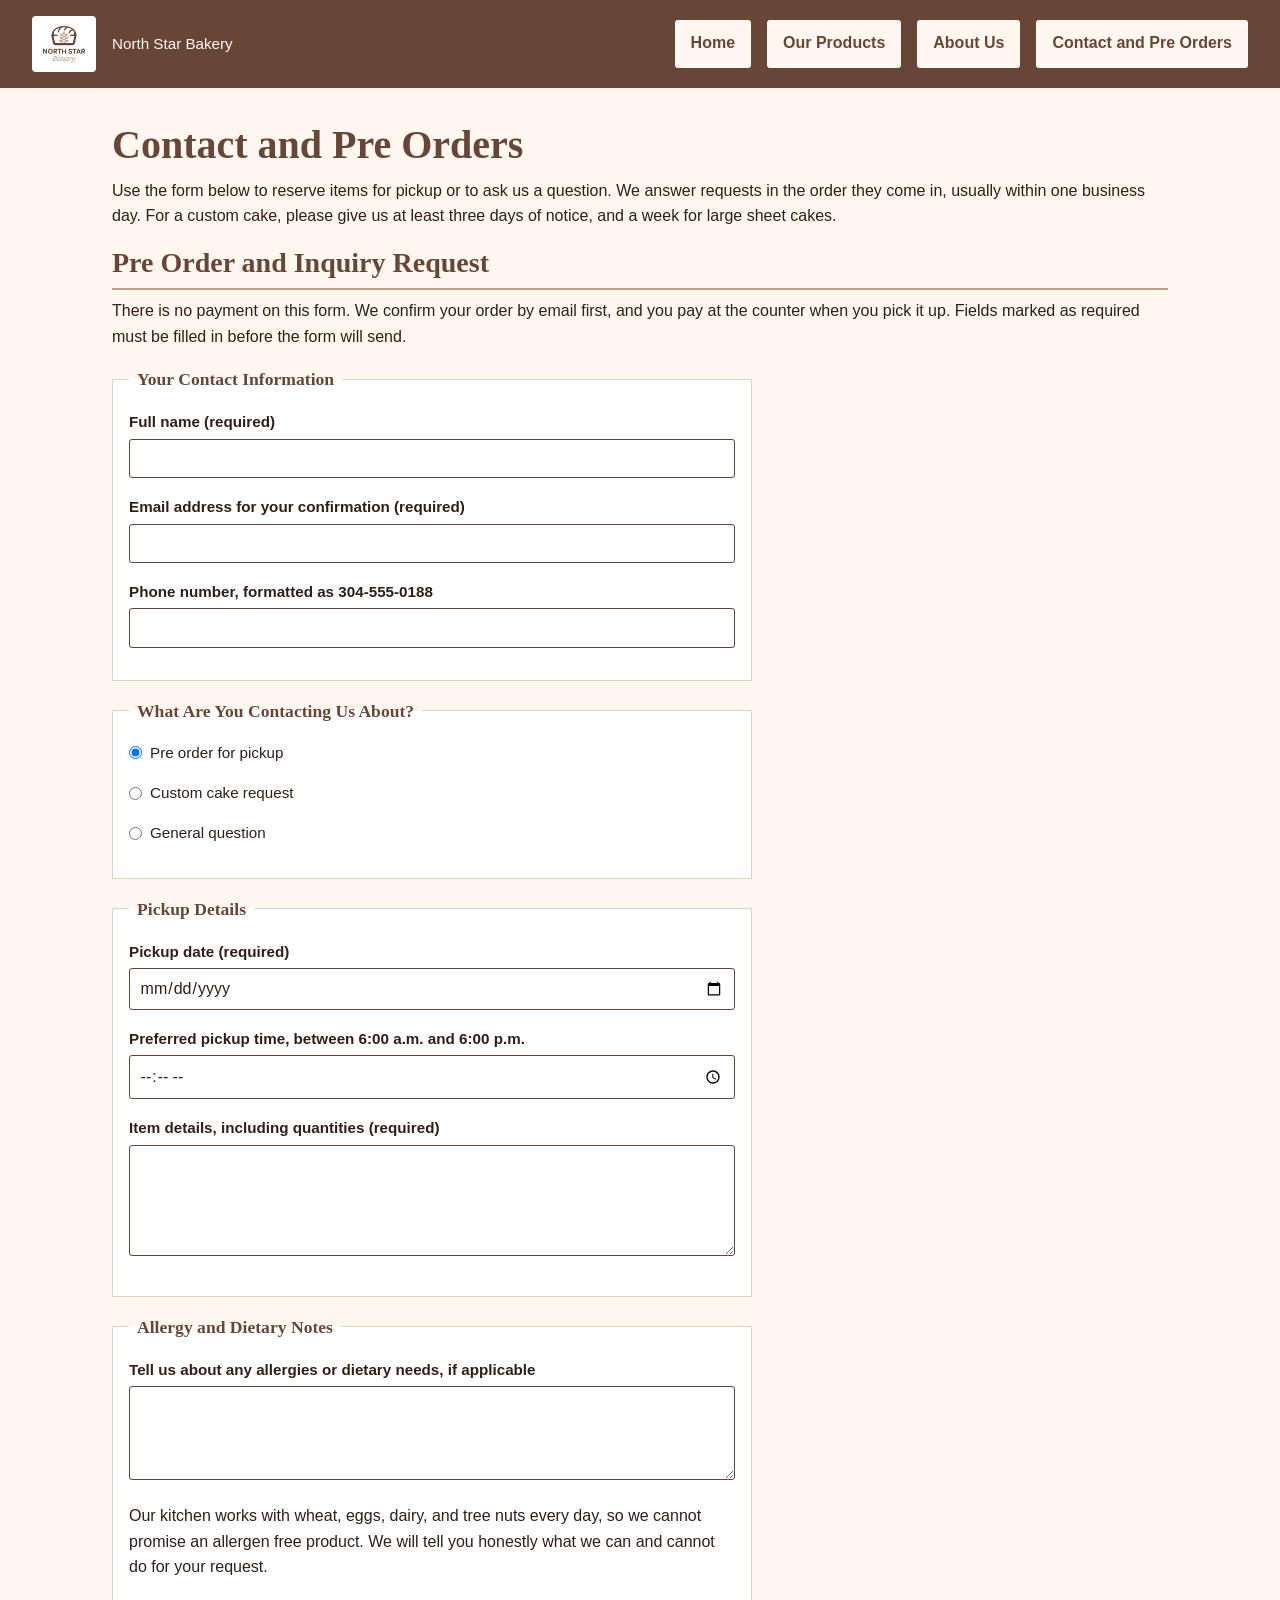
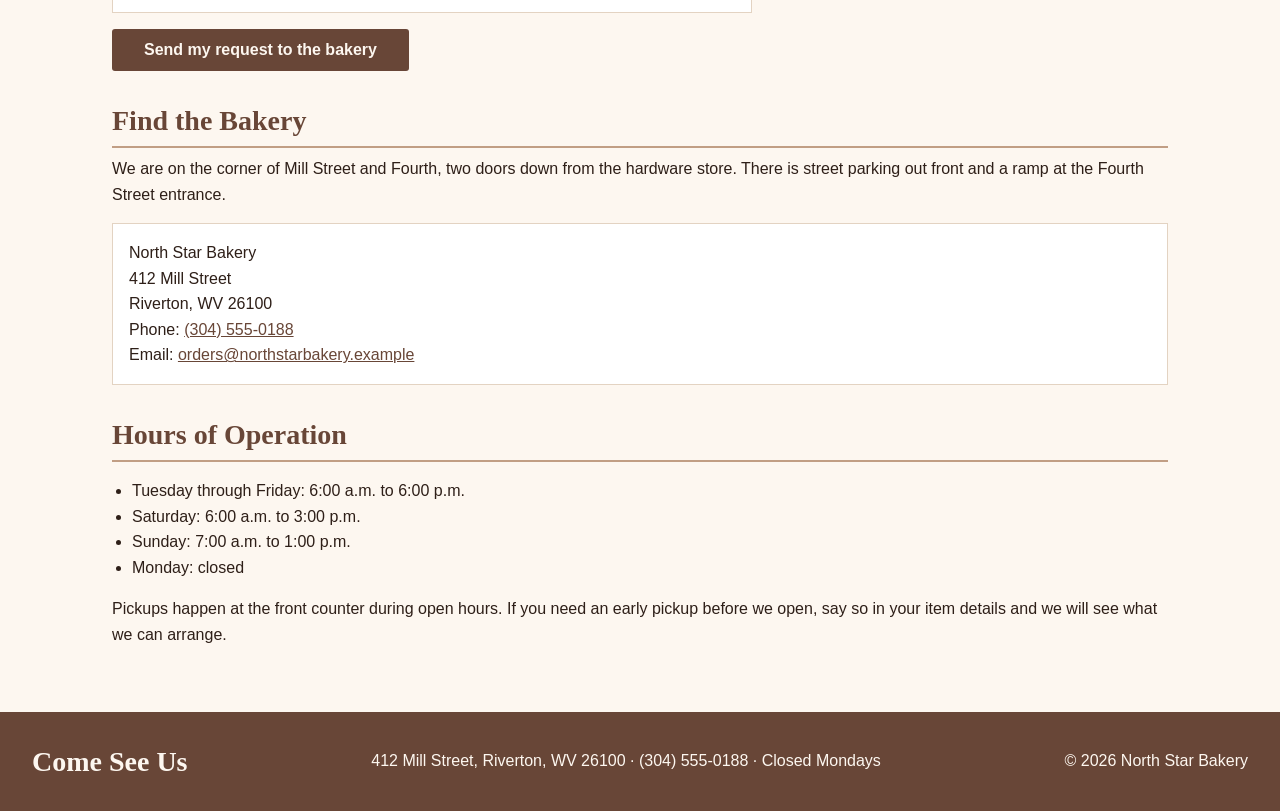
==== contact.html @ 192e0e5d "Initial commit: North Star Bakery four-page static site Four-page HTML/CSS-only site for North Star " ====
<!DOCTYPE html>
<html lang="en">
<head>
    <meta charset="UTF-8">
    <meta name="viewport" content="width=device-width, initial-scale=1.0">
    <title>Contact and Pre Orders | North Star Bakery</title>
    <link rel="stylesheet" href="styles.css">
</head>
<body>
    <header class="site-header">
        <div class="brand">
            <img src="assets/bakery-logo_c.png" alt="North Star Bakery logo, a round loaf of bread with a wheat stalk baked into the crust" width="300" height="256">
            <div class="brand-text">
                <p>North Star Bakery</p>
            </div>
        </div>
        <nav>
            <ul>
                <li><a href="index.html">Home</a></li>
                <li><a href="products.html">Our Products</a></li>
                <li><a href="about.html">About Us</a></li>
                <li><a href="contact.html">Contact and Pre Orders</a></li>
            </ul>
        </nav>
    </header>

    <main>
        <h1>Contact and Pre Orders</h1>
        <p>
            Use the form below to reserve items for pickup or to ask us a question. We answer
            requests in the order they come in, usually within one business day. For a custom cake,
            please give us at least three days of notice, and a week for large sheet cakes.
        </p>

        <section>
            <h2>Pre Order and Inquiry Request</h2>
            <p>
                There is no payment on this form. We confirm your order by email first, and you pay
                at the counter when you pick it up. Fields marked as required must be filled in
                before the form will send.
            </p>

            <form action="#" method="post">
                <fieldset>
                    <legend>Your Contact Information</legend>

                    <p>
                        <label for="full-name">Full name (required)</label><br>
                        <input type="text" id="full-name" name="full-name" minlength="2" maxlength="60" required>
                    </p>

                    <p>
                        <label for="email">Email address for your confirmation (required)</label><br>
                        <input type="email" id="email" name="email" maxlength="80" required>
                    </p>

                    <p>
                        <label for="phone">Phone number, formatted as 304-555-0188</label><br>
                        <input type="tel" id="phone" name="phone" pattern="[0-9]{3}-[0-9]{3}-[0-9]{4}" maxlength="12">
                    </p>
                </fieldset>

                <fieldset>
                    <legend>What Are You Contacting Us About?</legend>

                    <p class="choice">
                        <input type="radio" id="request-preorder" name="request-type" value="pre-order" checked>
                        <label for="request-preorder">Pre order for pickup</label>
                    </p>

                    <p class="choice">
                        <input type="radio" id="request-cake" name="request-type" value="custom-cake">
                        <label for="request-cake">Custom cake request</label>
                    </p>

                    <p class="choice">
                        <input type="radio" id="request-question" name="request-type" value="general-question">
                        <label for="request-question">General question</label>
                    </p>
                </fieldset>

                <fieldset>
                    <legend>Pickup Details</legend>

                    <p>
                        <label for="pickup-date">Pickup date (required)</label><br>
                        <input type="date" id="pickup-date" name="pickup-date" min="2026-09-10" max="2027-06-30" required>
                    </p>

                    <p>
                        <label for="pickup-time">Preferred pickup time, between 6:00 a.m. and 6:00 p.m.</label><br>
                        <input type="time" id="pickup-time" name="pickup-time" min="06:00" max="18:00">
                    </p>

                    <p>
                        <label for="item-details">Item details, including quantities (required)</label><br>
                        <textarea id="item-details" name="item-details" rows="5" cols="45" minlength="10" maxlength="500" required></textarea>
                    </p>
                </fieldset>

                <fieldset>
                    <legend>Allergy and Dietary Notes</legend>

                    <p>
                        <label for="allergy-notes">Tell us about any allergies or dietary needs, if applicable</label><br>
                        <textarea id="allergy-notes" name="allergy-notes" rows="4" cols="45" maxlength="300"></textarea>
                    </p>

                    <p>
                        Our kitchen works with wheat, eggs, dairy, and tree nuts every day, so we
                        cannot promise an allergen free product. We will tell you honestly what we
                        can and cannot do for your request.
                    </p>
                </fieldset>

                <p>
                    <button type="submit">Send my request to the bakery</button>
                </p>
            </form>
        </section>

        <section>
            <h2>Find the Bakery</h2>
            <p>
                We are on the corner of Mill Street and Fourth, two doors down from the hardware
                store. There is street parking out front and a ramp at the Fourth Street entrance.
            </p>
            <address>
                North Star Bakery<br>
                412 Mill Street<br>
                Riverton, WV 26100<br>
                Phone: <a href="tel:+13045550188">(304) 555-0188</a><br>
                Email: <a href="mailto:orders@northstarbakery.example">orders@northstarbakery.example</a>
            </address>
        </section>

        <section>
            <h2>Hours of Operation</h2>
            <ul>
                <li>Tuesday through Friday: 6:00 a.m. to 6:00 p.m.</li>
                <li>Saturday: 6:00 a.m. to 3:00 p.m.</li>
                <li>Sunday: 7:00 a.m. to 1:00 p.m.</li>
                <li>Monday: closed</li>
            </ul>
            <p>
                Pickups happen at the front counter during open hours. If you need an early pickup
                before we open, say so in your item details and we will see what we can arrange.
            </p>
        </section>
    </main>

    <footer class="site-footer">
        <h2>Come See Us</h2>
        <p>
            412 Mill Street, Riverton, WV 26100 &middot; (304) 555-0188 &middot; Closed Mondays
        </p>
        <p>&copy; 2026 North Star Bakery</p>
    </footer>
</body>
</html>
---- styles.css ----
/* North Star Bakery - Touchstone 3 stylesheet
   Organized as: variables, base, typography, layout, header/nav,
   main content, media, forms, footer, media queries. */

/* ---------- 1. Variables ---------- */
:root {
    --crust-brown: #684637;
    --wheat-tan: #C19E84;
    --cream: #FDF7F0;
    --dark-text: #2E1F18;

    --panel: #FFFFFF;
    --border: #E3D3C2;

    --heading-font: Georgia, "Times New Roman", serif;
    --body-font: "Segoe UI", Helvetica, Arial, sans-serif;

    --space-sm: 0.5rem;
    --space-md: 1rem;
    --space-lg: 2rem;
    --max-width: 68rem;
}

/* ---------- 2. Base ---------- */
* {
    box-sizing: border-box;
}

body {
    margin: 0;
    padding: 0;
    background-color: var(--cream);
    color: var(--dark-text);
    font-family: var(--body-font);
    font-size: 1rem;
    line-height: 1.6;
}

a {
    color: var(--crust-brown);
}

a:hover {
    color: var(--dark-text);
}

a:focus,
button:focus,
input:focus,
textarea:focus {
    outline: 3px solid var(--dark-text);
    outline-offset: 2px;
}

/* ---------- 3. Typography ---------- */
h1,
h2,
h3 {
    font-family: var(--heading-font);
    color: var(--crust-brown);
    line-height: 1.25;
    margin: 0 0 var(--space-sm) 0;
}

h1 {
    font-size: 2rem;
}

h2 {
    font-size: 1.5rem;
    border-bottom: 2px solid var(--wheat-tan);
    padding-bottom: var(--space-sm);
}

h3 {
    font-size: 1.15rem;
    color: var(--dark-text);
}

p {
    margin: 0 0 var(--space-md) 0;
}

/* ---------- 4. General layout ---------- */
main {
    max-width: var(--max-width);
    margin: 0 auto;
    padding: var(--space-lg) var(--space-md);
}

main > section {
    margin-bottom: var(--space-lg);
}

/* ---------- 5. Header and navigation ---------- */
.site-header {
    background-color: var(--crust-brown);
    color: var(--cream);
    padding: var(--space-md);
    display: flex;
    flex-direction: column;
    gap: var(--space-md);
}

.brand {
    display: flex;
    align-items: center;
    gap: var(--space-md);
}

.brand img {
    width: 64px;
    height: auto;
    background-color: var(--panel);
    border-radius: 4px;
    padding: 4px;
}

.brand h1,
.brand p {
    color: var(--cream);
    margin: 0;
}

.brand p {
    font-size: 0.95rem;
}

.site-header nav ul {
    list-style: none;
    margin: 0;
    padding: 0;
    display: flex;
    flex-direction: column;
    gap: var(--space-sm);
}

.site-header nav a {
    display: block;
    padding: 0.6rem var(--space-md);
    background-color: var(--cream);
    color: var(--crust-brown);
    text-decoration: none;
    font-weight: bold;
    border-radius: 3px;
    border-bottom: 3px solid transparent;
}

.site-header nav a:hover,
.site-header nav a:focus {
    background-color: var(--wheat-tan);
    color: var(--dark-text);
    border-bottom-color: var(--dark-text);
}

/* ---------- 6. Main content ---------- */
.card-grid {
    display: flex;
    flex-direction: column;
    gap: var(--space-md);
}

.card-grid article {
    background-color: var(--panel);
    border: 1px solid var(--border);
    border-top: 4px solid var(--wheat-tan);
    padding: var(--space-md);
}

.card-grid article p:last-child {
    margin-bottom: 0;
}

.info-split {
    display: flex;
    flex-direction: column;
    gap: var(--space-md);
}

address {
    font-style: normal;
    background-color: var(--panel);
    border: 1px solid var(--border);
    padding: var(--space-md);
}

main ul {
    padding-left: 1.25rem;
}

.cta {
    display: inline-block;
    background-color: var(--crust-brown);
    color: var(--cream);
    padding: 0.6rem var(--space-md);
    text-decoration: none;
    font-weight: bold;
    border-radius: 3px;
}

.cta:hover,
.cta:focus {
    background-color: var(--dark-text);
    color: var(--cream);
}

/* ---------- 7. Images and media ---------- */
img,
video {
    max-width: 100%;
    height: auto;
}

main img {
    display: block;
    border-radius: 3px;
}

main section > img {
    width: 100%;
    max-width: 28rem;
    border: 1px solid var(--border);
}

figure {
    max-width: 28rem;
    margin: 0 0 var(--space-md) 0;
    background-color: var(--panel);
    border: 1px solid var(--border);
    padding: var(--space-sm);
}

figcaption {
    font-size: 0.9rem;
    padding: var(--space-sm);
    border-left: 4px solid var(--wheat-tan);
}

audio {
    width: 100%;
    margin-bottom: var(--space-md);
}

video {
    display: block;
    border: 1px solid var(--border);
}

/* ---------- 8. Forms ---------- */
form {
    max-width: 40rem;
}

fieldset {
    border: 1px solid var(--border);
    background-color: var(--panel);
    padding: var(--space-md);
    margin: 0 0 var(--space-md) 0;
}

legend {
    font-family: var(--heading-font);
    font-size: 1.1rem;
    color: var(--crust-brown);
    font-weight: bold;
    padding: 0 var(--space-sm);
}

label {
    font-weight: bold;
    font-size: 0.95rem;
}

input,
textarea {
    font-family: var(--body-font);
    font-size: 1rem;
    width: 100%;
    padding: 0.6rem;
    margin-top: 0.25rem;
    border: 1px solid var(--crust-brown);
    border-radius: 3px;
    background-color: var(--panel);
    color: var(--dark-text);
}

input[type="radio"] {
    width: auto;
    margin: 0;
}

.choice {
    display: flex;
    align-items: center;
    gap: var(--space-sm);
}

.choice label {
    font-weight: normal;
    margin-top: 0;
}

button {
    font-family: var(--body-font);
    font-size: 1rem;
    font-weight: bold;
    background-color: var(--crust-brown);
    color: var(--cream);
    border: none;
    border-radius: 3px;
    padding: 0.75rem var(--space-lg);
    width: 100%;
    cursor: pointer;
}

button:hover,
button:focus {
    background-color: var(--dark-text);
}

/* ---------- 9. Footer ---------- */
.site-footer {
    background-color: var(--crust-brown);
    color: var(--cream);
    padding: var(--space-lg) var(--space-md);
    display: flex;
    flex-direction: column;
    gap: var(--space-sm);
    text-align: center;
}

.site-footer h2 {
    color: var(--cream);
    border-bottom: none;
    margin: 0;
    padding: 0;
}

.site-footer p {
    margin: 0;
}

.site-footer a {
    color: var(--cream);
}

/* ---------- 10. Larger screens ---------- */
@media (min-width: 768px) {
    h1 {
        font-size: 2.5rem;
    }

    h2 {
        font-size: 1.75rem;
    }

    .site-header {
        flex-direction: row;
        align-items: center;
        justify-content: space-between;
        flex-wrap: wrap;
        padding: var(--space-md) var(--space-lg);
    }

    .site-header nav ul {
        flex-direction: row;
        flex-wrap: wrap;
        gap: var(--space-md);
    }

    .card-grid {
        flex-direction: row;
        flex-wrap: wrap;
    }

    .card-grid article {
        flex: 1 1 18rem;
    }

    .info-split {
        flex-direction: row;
        align-items: flex-start;
        gap: var(--space-lg);
    }

    .info-split > * {
        flex: 1 1 0;
    }

    button {
        width: auto;
    }

    .site-footer {
        flex-direction: row;
        align-items: center;
        justify-content: space-between;
        text-align: left;
        padding: var(--space-lg);
    }
}
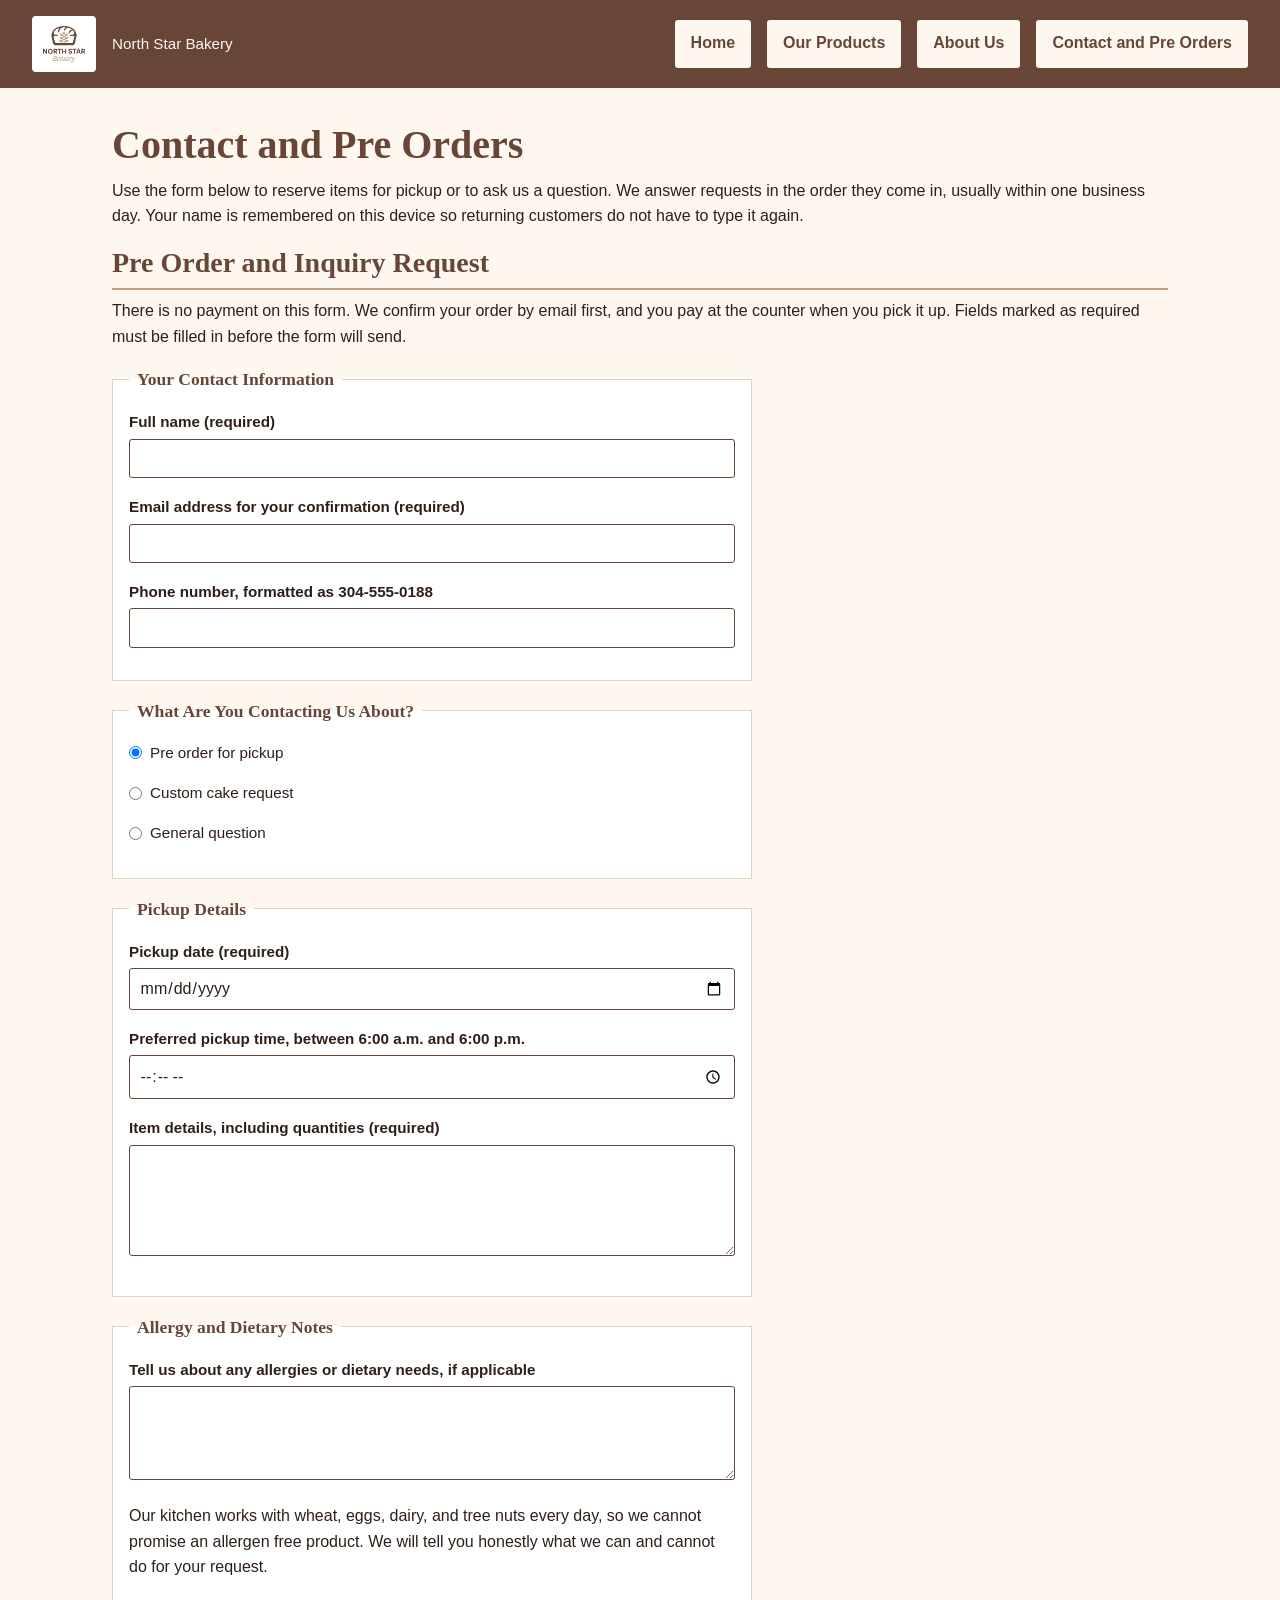
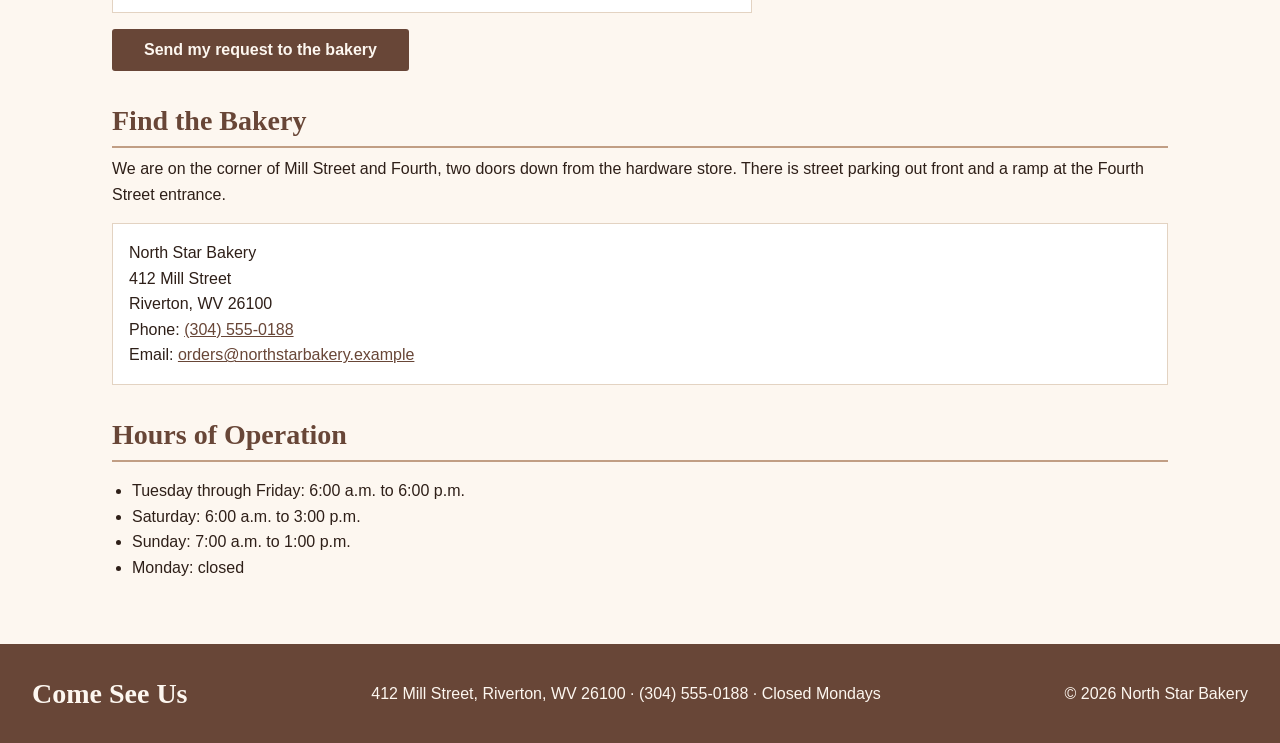
==== commit f6801b88: "Add JavaScript validation and saved-name storage to contact form" ====
--- a/contact.html
+++ b/contact.html
@@ -10,9 +10,7 @@
     <header class="site-header">
         <div class="brand">
             <img src="assets/bakery-logo_c.png" alt="North Star Bakery logo, a round loaf of bread with a wheat stalk baked into the crust" width="300" height="256">
-            <div class="brand-text">
-                <p>North Star Bakery</p>
-            </div>
+            <div class="brand-text"><p>North Star Bakery</p></div>
         </div>
         <nav>
             <ul>
@@ -26,34 +24,23 @@
 
     <main>
         <h1>Contact and Pre Orders</h1>
-        <p>
-            Use the form below to reserve items for pickup or to ask us a question. We answer
-            requests in the order they come in, usually within one business day. For a custom cake,
-            please give us at least three days of notice, and a week for large sheet cakes.
-        </p>
+        <p>Use the form below to reserve items for pickup or to ask us a question. We answer requests in the order they come in, usually within one business day. Your name is remembered on this device so returning customers do not have to type it again.</p>
 
         <section>
             <h2>Pre Order and Inquiry Request</h2>
-            <p>
-                There is no payment on this form. We confirm your order by email first, and you pay
-                at the counter when you pick it up. Fields marked as required must be filled in
-                before the form will send.
-            </p>
+            <p>There is no payment on this form. We confirm your order by email first, and you pay at the counter when you pick it up. Fields marked as required must be filled in before the form will send.</p>
 
-            <form action="#" method="post">
+            <form action="#" method="post" novalidate>
                 <fieldset>
                     <legend>Your Contact Information</legend>
-
                     <p>
                         <label for="full-name">Full name (required)</label><br>
                         <input type="text" id="full-name" name="full-name" minlength="2" maxlength="60" required>
                     </p>
-
                     <p>
                         <label for="email">Email address for your confirmation (required)</label><br>
                         <input type="email" id="email" name="email" maxlength="80" required>
                     </p>
-
                     <p>
                         <label for="phone">Phone number, formatted as 304-555-0188</label><br>
                         <input type="tel" id="phone" name="phone" pattern="[0-9]{3}-[0-9]{3}-[0-9]{4}" maxlength="12">
@@ -62,36 +49,21 @@
 
                 <fieldset>
                     <legend>What Are You Contacting Us About?</legend>
-
-                    <p class="choice">
-                        <input type="radio" id="request-preorder" name="request-type" value="pre-order" checked>
-                        <label for="request-preorder">Pre order for pickup</label>
-                    </p>
-
-                    <p class="choice">
-                        <input type="radio" id="request-cake" name="request-type" value="custom-cake">
-                        <label for="request-cake">Custom cake request</label>
-                    </p>
-
-                    <p class="choice">
-                        <input type="radio" id="request-question" name="request-type" value="general-question">
-                        <label for="request-question">General question</label>
-                    </p>
+                    <p class="choice"><input type="radio" id="request-preorder" name="request-type" value="pre-order" checked><label for="request-preorder">Pre order for pickup</label></p>
+                    <p class="choice"><input type="radio" id="request-cake" name="request-type" value="custom-cake"><label for="request-cake">Custom cake request</label></p>
+                    <p class="choice"><input type="radio" id="request-question" name="request-type" value="general-question"><label for="request-question">General question</label></p>
                 </fieldset>
 
                 <fieldset>
                     <legend>Pickup Details</legend>
-
                     <p>
                         <label for="pickup-date">Pickup date (required)</label><br>
                         <input type="date" id="pickup-date" name="pickup-date" min="2026-09-10" max="2027-06-30" required>
                     </p>
-
                     <p>
                         <label for="pickup-time">Preferred pickup time, between 6:00 a.m. and 6:00 p.m.</label><br>
                         <input type="time" id="pickup-time" name="pickup-time" min="06:00" max="18:00">
                     </p>
-
                     <p>
                         <label for="item-details">Item details, including quantities (required)</label><br>
                         <textarea id="item-details" name="item-details" rows="5" cols="45" minlength="10" maxlength="500" required></textarea>
@@ -100,38 +72,21 @@
 
                 <fieldset>
                     <legend>Allergy and Dietary Notes</legend>
-
                     <p>
                         <label for="allergy-notes">Tell us about any allergies or dietary needs, if applicable</label><br>
                         <textarea id="allergy-notes" name="allergy-notes" rows="4" cols="45" maxlength="300"></textarea>
                     </p>
-
-                    <p>
-                        Our kitchen works with wheat, eggs, dairy, and tree nuts every day, so we
-                        cannot promise an allergen free product. We will tell you honestly what we
-                        can and cannot do for your request.
-                    </p>
+                    <p>Our kitchen works with wheat, eggs, dairy, and tree nuts every day, so we cannot promise an allergen free product. We will tell you honestly what we can and cannot do for your request.</p>
                 </fieldset>
 
-                <p>
-                    <button type="submit">Send my request to the bakery</button>
-                </p>
+                <p><button type="submit">Send my request to the bakery</button></p>
             </form>
         </section>
 
         <section>
             <h2>Find the Bakery</h2>
-            <p>
-                We are on the corner of Mill Street and Fourth, two doors down from the hardware
-                store. There is street parking out front and a ramp at the Fourth Street entrance.
-            </p>
-            <address>
-                North Star Bakery<br>
-                412 Mill Street<br>
-                Riverton, WV 26100<br>
-                Phone: <a href="tel:+13045550188">(304) 555-0188</a><br>
-                Email: <a href="mailto:orders@northstarbakery.example">orders@northstarbakery.example</a>
-            </address>
+            <p>We are on the corner of Mill Street and Fourth, two doors down from the hardware store. There is street parking out front and a ramp at the Fourth Street entrance.</p>
+            <address>North Star Bakery<br>412 Mill Street<br>Riverton, WV 26100<br>Phone: <a href="tel:+13045550188">(304) 555-0188</a><br>Email: <a href="mailto:orders@northstarbakery.example">orders@northstarbakery.example</a></address>
         </section>
 
         <section>
@@ -142,19 +97,10 @@
                 <li>Sunday: 7:00 a.m. to 1:00 p.m.</li>
                 <li>Monday: closed</li>
             </ul>
-            <p>
-                Pickups happen at the front counter during open hours. If you need an early pickup
-                before we open, say so in your item details and we will see what we can arrange.
-            </p>
         </section>
     </main>
 
-    <footer class="site-footer">
-        <h2>Come See Us</h2>
-        <p>
-            412 Mill Street, Riverton, WV 26100 &middot; (304) 555-0188 &middot; Closed Mondays
-        </p>
-        <p>&copy; 2026 North Star Bakery</p>
-    </footer>
+    <footer class="site-footer"><h2>Come See Us</h2><p>412 Mill Street, Riverton, WV 26100 &middot; (304) 555-0188 &middot; Closed Mondays</p><p>&copy; 2026 North Star Bakery</p></footer>
+    <script src="script.js"></script>
 </body>
-</html>
+</html>
